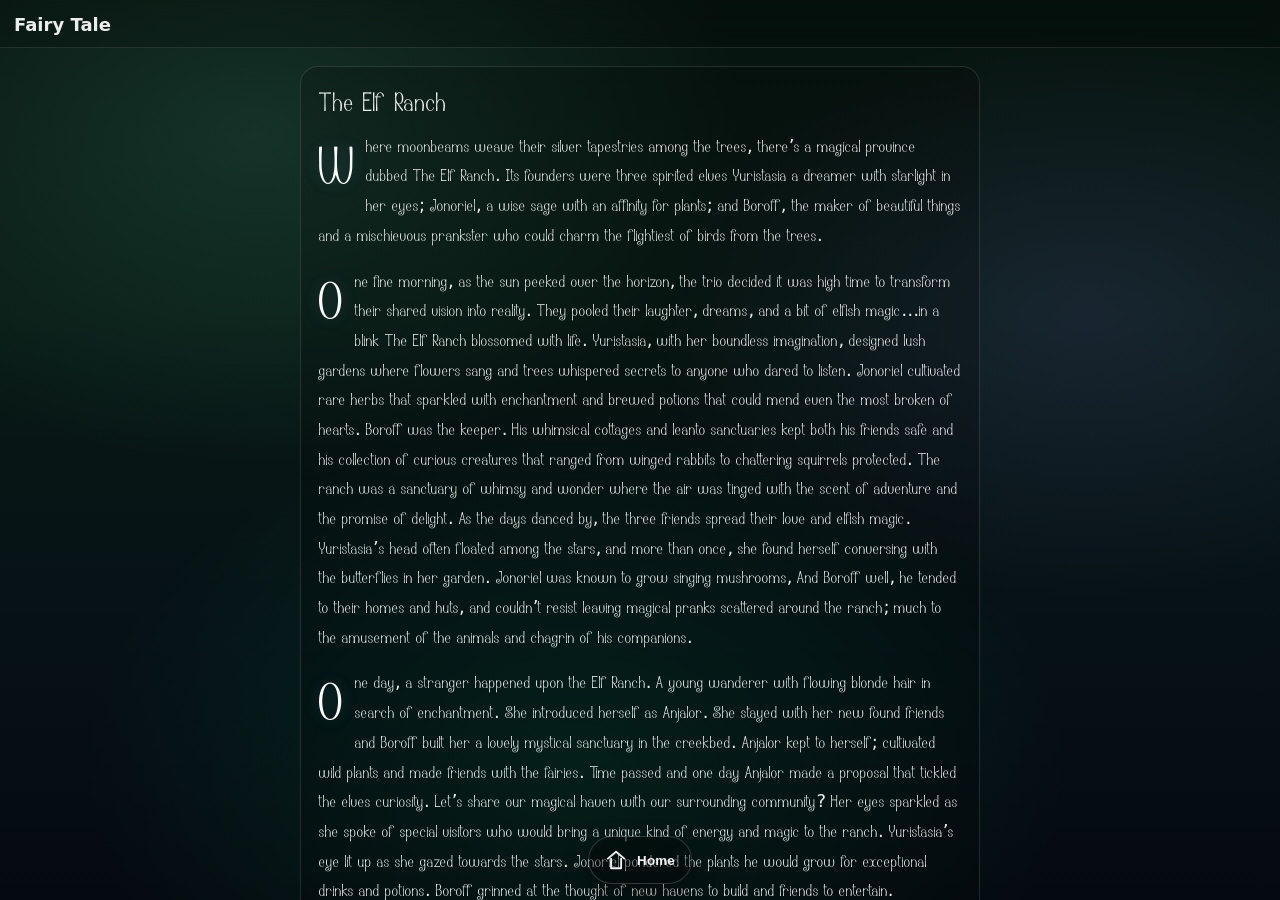
==== Fairy-Tale.html @ a10ad259 "Version 1.0" ====
<!doctype html>
<html lang="en">
<head>

	<!-- Google tag (gtag.js) -->
	<script async src="https://www.googletagmanager.com/gtag/js?id=G-MRESTV5M4S"></script>
	<script>
		window.dataLayer = window.dataLayer || [];
		function gtag(){dataLayer.push(arguments);}
		gtag('js', new Date());

		gtag('config', 'G-MRESTV5M4S');
	</script>

	<meta charset="utf-8" />
	<meta name="viewport" content="width=device-width, initial-scale=1" />
	<title>Fairy Tale</title>
	<link rel="stylesheet" href="styles.css" />

</head>

<body class="theme-dark">
	<div class="shell">
		<div class="track" id="track">
			<div class="screen" id="screenPrev" aria-hidden="true"></div>

			<div class="screen" id="screenCurrent">
				<main class="page page-fairytale" data-base="#050a10">
					<header class="page-header">
						<h1>Fairy Tale</h1>
					</header>

					<section class="page-body">
						<div class="fairy-wrap">
							<div class="fairy-title">The Elf Ranch</div>

							<div class="fairy-text">
								<p>Where moonbeams weave their silver tapestries among the trees, there’s a magical province dubbed The Elf Ranch. Its founders were three spirited elves Yuristasia a dreamer with starlight in her eyes; Jonoriel, a wise sage with an affinity for plants; and Boroff, the maker of beautiful things and a mischievous prankster who could charm the flightiest of  birds from the trees.</p>
								<p>One fine morning, as the sun peeked over the horizon, the trio decided it was high time to transform their shared vision into reality. They pooled their laughter, dreams, and a bit of elfish magic…in a blink The Elf Ranch blossomed with life. Yuristasia, with her boundless imagination, designed lush gardens where flowers sang and trees whispered secrets to anyone who dared to listen. Jonoriel cultivated rare herbs that sparkled with enchantment and brewed potions that could mend even the most broken of hearts. Boroff was the keeper. His whimsical cottages and leanto sanctuaries kept both his friends safe and his collection of curious creatures that ranged from winged rabbits to chattering squirrels protected. The ranch was a sanctuary of whimsy and wonder where the air was tinged with the scent of adventure and the promise of delight. As the days danced by, the three friends spread their love and elfish magic. Yuristasia’s head often floated among the stars, and more than once, she found herself conversing with the butterflies in her garden. Jonoriel was known to grow singing mushrooms, And Boroff well, he tended to their homes and huts, and couldn’t resist leaving magical pranks scattered around the ranch; much to the amusement of the animals and chagrin of his companions.</p>
								<p>One day, a stranger happened upon the Elf Ranch. A young wanderer with flowing blonde hair in search of enchantment. She introduced herself as Anjalor. She stayed with her new found friends and Boroff built her a lovely mystical sanctuary in the creekbed. Anjalor kept to herself; cultivated wild plants and made friends with the fairies. Time passed and one day Anjalor made a proposal that tickled the elves curiosity.  Let’s share our magical haven with our surrounding community?  Her eyes sparkled as she spoke of special visitors who would bring a unique kind of energy and magic to the ranch. Yuristasia’s eye lit up as she gazed towards the stars. Jonoriel pondered the plants he would grow for exceptional drinks and potions. Boroff grinned at the thought of new havens to build and friends to entertain.</p>
								<p>As the weeks marched on, the ranch transformed from a private paradise into a welcoming sanctuary. Special visitors started to arrive with a sense of wonder in their hearts. Yuristasia’s celestial gardens laid before them and they laughed at Boroff’s enchanting stories with anyone who would listen.  As Anjador promised, the world beyond the forest edge embraced the Elf Ranch. With each new visitor, the ranch flourished. Yuristasia’s starlit nights grew even brighter as she found kindred spirits to light the sky. Jononiel’s herbs thrived under the care of those who celebrated their magic. Boroff’s pranks and secret hiding places became legendary. Tales of mischief and wonder to be discovered at The Elf Ranch spread though out the land and became the local lore.  “Our metamorphisis is perfect.” said Yuristasia. “Anjotel has brought with her a great gift. Our enchantment thrives in the company of those who appreciate it.” Boroff leaned back against the tree, a glint of mischief in his eyes. “And it turns out, special visitors are the best companions for my pranks!” Keep your eyes open for the magic and wonder you will experience at the The Elf Ranch Cottage.</p>
							</div>
						</div>
					</section>
				</main>
			</div>

			<div class="screen" id="screenNext" aria-hidden="true"></div>
		</div>

		<button class="home-fab is-hidden" id="globalHomeFab" aria-label="Back to home">
			<svg width="22" height="22" viewBox="0 0 24 24" fill="none" aria-hidden="true">
				<path d="M3 10.5L12 3l9 7.5" stroke="currentColor" stroke-width="2" stroke-linecap="round" stroke-linejoin="round"/>
				<path d="M6.5 10.5V21h11V10.5" stroke="currentColor" stroke-width="2" stroke-linecap="round" stroke-linejoin="round"/>
			</svg>
			<span>Home</span>
		</button>
	</div>

	<script src="modules.js" defer></script>
	<script src="app.js" defer></script>
</body>
</html>
---- styles.css ----
/* =============================================================================
   General (Variables, Reset, Base)
   ============================================================================= */

:root{
  --bg: #061222;
  --text: rgba(255,255,255,.92);
  --muted: rgba(255,255,255,.75);

  --gap: 20px;             /* space between tiles */
  --tileRatio: 4.5;        /* width:height */

  --shadow: 0 10px 25px rgba(0,0,0,.35);

  --safeTop: env(safe-area-inset-top, 0px);
  --safeBottom: env(safe-area-inset-bottom, 0px);

  --slideMs: 720ms;        /* ~2x slower than 360ms */
  --ease: cubic-bezier(.2,.8,.2,1);
}

*{ box-sizing:border-box; }

html, body{
  height: 100%;
  margin: 0;
  background: var(--bg);
  color: var(--text);
  font-family: system-ui, -apple-system, Segoe UI, Roboto, Arial, sans-serif;
}

.theme-dark{ background: var(--bg); }


/* =============================================================================
   App Shell & Navigation (3-pane swipe)
   ============================================================================= */

.shell{
  position: fixed;
  inset: 0;
  overflow: hidden;
  background: var(--bg);
}

/* App shell: holds three screens [Prev | Current | Next] */
.track{
  height: 100%;
  width: 300%;
  display: flex;
  transform: translateX(-33.3333%); /* center on CURRENT */
  transition: transform var(--slideMs) var(--ease);
  will-change: transform;
}

.screen{
  width: 33.3333%;
  height: 100%;
  overflow: hidden;
}

/* Each page scrolls internally */
.screen > *{
  height: 100%;
  overflow-y: auto;
  -webkit-overflow-scrolling: touch;
}

/* Legacy keyframes (kept for compatibility; not used by current track transform) */
@keyframes slideOutLeft{ from{ transform: translateX(0); } to{ transform: translateX(-100%); } }
@keyframes slideInRight{ from{ transform: translateX(100%); } to{ transform: translateX(0); } }
@keyframes slideOutRight{ from{ transform: translateX(0); } to{ transform: translateX(100%); } }
@keyframes slideInLeft{ from{ transform: translateX(-100%); } to{ transform: translateX(0); } }

@media (prefers-reduced-motion: reduce){
  .slide-out-left, .slide-in-right, .slide-out-right, .slide-in-left{ animation: none !important; }
  .tile:active, .home-fab:active{ transform: none; }
}


/* =============================================================================
   Shared Pages & Components
   ============================================================================= */

.page{
  min-height: 100vh;
  background: #111;
  position: relative;
  overflow-x: hidden;
  overflow-y: visible; /* don't override .screen > * overflow-y:auto */
}

.page-header{
  padding: calc(14px + var(--safeTop)) 14px 12px;
  border-bottom: 1px solid rgba(255,255,255,.10);
  background: rgba(0,0,0,.18);
  backdrop-filter: blur(10px);
}

.page-header h1{
  margin: 0;
  font-size: 18px;
  font-weight: 900;
}

.page-body{
  padding: 16px 14px calc(100px + var(--safeBottom)); /* leave room for bottom home button */
  display: flex;
  flex-direction: column;
  gap: 16px; /* space between cards */
}




.card{
  border-radius: 18px;
  padding: 16px;
  background: rgba(0,0,0,.22);
  border: 1px solid rgba(255,255,255,.10);
  box-shadow: var(--shadow);
}

/* Center-bottom home button */
.home-fab{
  position: fixed;
  left: 50%;
  bottom: calc(16px + var(--safeBottom));
  transform: translateX(-50%);
  display: inline-flex;
  align-items: center;
  gap: 10px;
  padding: 12px 16px;
  border-radius: 999px;
  border: 1px solid rgba(255,255,255,.18);
  background: rgba(0,0,0,.35);
  color: rgba(255,255,255,.95);
  box-shadow: var(--shadow);
  cursor: pointer;
  -webkit-tap-highlight-color: transparent;
  z-index: 9999;
}

.home-fab:active{
  transform: translateX(-50%) translateY(1px);
}

.home-fab span{
  font-weight: 800;
  letter-spacing: .2px;
}

.home-fab.is-hidden{
  display: none;
}


/* =============================================================================
   Home Page
   ============================================================================= */

.home{
  min-height: 100vh;
  background: var(--bg);
  background-image:
  radial-gradient(900px 600px at 20% 15%, rgba(120, 255, 210, 0.12), rgba(0,0,0,0) 55%),
  radial-gradient(800px 520px at 85% 35%, rgba(140, 120, 255, 0.12), rgba(0,0,0,0) 55%),
  radial-gradient(900px 620px at 45% 85%, rgba(0, 255, 140, 0.10), rgba(0,0,0,0) 55%),
  linear-gradient(180deg, #07140f 0%, #081a14 35%, #061116 70%, #050a10 100%);

  background-color: #050a10;
  background-repeat: no-repeat;
  background-size: cover;
  background-attachment: fixed;
}

.home-header{
  padding: calc(14px + var(--safeTop)) 14px 12px;
}

.home-header h1{
  margin: 0;
  font-size: 18px;
  font-weight: 800;
  letter-spacing: .2px;
  color: var(--text);
}

/* Edge-to-edge tiles (no side padding) */
.menu{
  display: flex;
  flex-direction: column;
  gap: var(--gap);
  padding: 0 0 calc(14px + var(--safeBottom));
}

/* Tile is full width, no rounding, no padding */
.tile{
  position: relative;
  width: 100%;
  aspect-ratio: 4.5 / 1;   /* exact ratio control */
  display: block;
  text-decoration: none;
  color: var(--text);
  background: #333;
  overflow: hidden;
  border: 0;
  -webkit-tap-highlight-color: transparent;
  touch-action: manipulation;
  box-shadow: var(--shadow);
}

.tile span{
  position: absolute;
  inset: 0;

  display: flex;
  align-items: center;
  justify-content: flex-end; /* right-align text */

  text-align: right;

  padding-right: 20px;
  padding-left: 14px;

  font-weight: 900;
  font-size: 20px;
  letter-spacing: .2px;

  z-index: 1;
  text-shadow:
    0 2px 12px rgba(0,0,0,.65),
    0 1px 3px rgba(0,0,0,.45);
}

.tile:active{
  transform: translateY(1px);
}

.tile-image{
  background-size: cover;
  background-position: center;
  background-repeat: no-repeat;
}

.tile-image::after{
  content: "";
  position: absolute;
  inset: 0;
  pointer-events: none;
  background: linear-gradient(
    to top,
    rgba(0, 0, 0, 0.55),
    rgba(0, 0, 0, 0.15) 45%,
    rgba(0, 0, 0, 0.05) 70%
  );
}

.footer-home{
  text-align: center;
  margin: 10px 0 20px;
  font-size: 12px;
  opacity: 0.6;
}

.footer-home a{
  color: rgba(255,255,255,0.75);
  text-decoration: none;
}

.footer-home a:hover{
  text-decoration: underline;
}


/* =============================================================================
   Scoop Page (scoped)
   Add: <main class="page page-scoop" ...> in Scoop.html
   ============================================================================= */

/* Standalone call-to-action text (not inside a card) */
.page-scoop .cta-text{
  text-align: center;
  margin: 28px 0 12px;
}

.page-scoop .cta-title{
  font-size: 22px;
  font-weight: 900;
  line-height: 1.3;
  letter-spacing: .3px;
  text-shadow:
    0 2px 10px rgba(0,0,0,.65),
    0 1px 3px rgba(0,0,0,.45);
}

/* Closing note text (normal size, centered) */
.page-scoop .closing-text{
  text-align: center;
  font-size: 16px;
  line-height: 1.55;
  color: rgba(255,255,255,.9);
  margin-bottom: 12px;
}


/* Section break / hierarchy marker */
.page-scoop .scoop-section-break{
  display: flex;
  align-items: center;
  gap: 12px;
  margin: 10px 0 2px;
  color: rgba(255,255,255,.96);
}

.page-scoop .scoop-section-break::before,
.page-scoop .scoop-section-break::after{
  content: "";
  flex: 1;
  height: 1px;
  background: rgba(255,255,255,.18);
}

.page-scoop .scoop-section-break span{
  font-size: 13px;
  font-weight: 900;
  letter-spacing: 1.1px;
  text-transform: uppercase;
  white-space: nowrap;
}

/* Scoop page — cards with right-side action icon */
.page-scoop .scoop-card-with-icon{
  display: flex;
  align-items: center;
  gap: 14px;
}

/* Left text content */
.page-scoop .scoop-card-content{
  flex: 1;
  min-width: 0;
  line-height: 1.5;
}

/* Right icon container */
.page-scoop .scoop-card-action{
  display: flex;
  align-items: center;
  justify-content: center;
}

/* Icon button styling */
.page-scoop .scoop-card-action a{
  width: 56px;
  height: 56px;
  border-radius: 16px;
  background: rgba(0,0,0,.22);
  border: 1px solid rgba(255,255,255,.18);

  display: flex;
  align-items: center;
  justify-content: center;

  -webkit-tap-highlight-color: transparent;
}

.page-scoop .scoop-card-action img{
  width: 30px;
  height: 30px;
}

.page-scoop .scoop-card-action a:active{
  transform: translateY(1px);
}



/* ========================================================================================================================================================== Page Specific CSS  */


/* =============================================================================
   Emergency Info Page (scoped)
   ============================================================================= */

/* Space between emergency cards */
.page-emergency .card-list{
  display: flex;
  flex-direction: column;
  gap: 20px;
}

/* Emergency card layout */
.page-emergency .emergency-card{
  display: flex;
  align-items: stretch;
  gap: 14px;
}

/* Left side: text */
.page-emergency .emergency-card-content{
  flex: 1;
  min-width: 0;
}

/* Right side: stacked action icons */
.page-emergency .emergency-card-actions{
  display: flex;
  flex-direction: column;
  justify-content: center;
  gap: 12px;
}

/* Large, thumb-friendly icon buttons */
.page-emergency .emergency-icon-btn{
  width: 56px;
  height: 56px;
  border-radius: 16px;
  background: rgba(0,0,0,.22);
  border: 1px solid rgba(255,255,255,.18);

  display: flex;
  align-items: center;
  justify-content: center;

  -webkit-tap-highlight-color: transparent;
}

.page-emergency .emergency-icon-btn img{
  width: 30px;
  height: 30px;
}

.page-emergency .emergency-icon-btn:active{
  transform: translateY(1px);
}

/* Card typography (Emergency only) */
.page-emergency .card-title{
  font-size: 17px;
  font-weight: 900;
  padding-bottom: 12px;
  margin-bottom: 12px;
  border-bottom: 1px solid rgba(255,255,255,.10);
}

.page-emergency .card-body{
  line-height: 1.5;
}

/* Warning notice row */
.page-emergency .notice-emergency{
  display: flex;
  align-items: center;
  justify-content: center;
  gap: 12px;
  text-align: center;
}

.page-emergency .notice-emergency .notice-text{
  display: flex;
  flex-direction: column;
  gap: 2px;
  font-weight: 700;
  line-height: 1.2;
}

/* Call 911 emphasis */
.page-emergency .callout-911{
  text-align: center;
  font-size: 34px;
  font-weight: 1000;
  letter-spacing: .8px;
}

/* Center label + address */
.page-emergency .label{
  text-align: center;
}

.page-emergency .big-address{
  text-align: center;
  font-size: 24px;
  font-weight: 900;
  line-height: 1.2;
}



/* =============================================================================
   Essentials Around Town Page (scoped)
   ============================================================================= */

.page-essentials .card-list{
  display: flex;
  flex-direction: column;
  gap: 20px;
}

/* --- Place cards: text left, actions stacked right --- */
.page-essentials .essentials-card{
  display: flex;
  align-items: stretch;
  gap: 14px;
}

.page-essentials .essentials-card-content{
  flex: 1;
  min-width: 0;
}

.page-essentials .essentials-card-actions{
  display: flex;
  flex-direction: column;
  justify-content: center;
  gap: 12px;
}

/* Large thumb-friendly action icons */
.page-essentials .essentials-icon-btn{
  width: 56px;
  height: 56px;
  border-radius: 16px;
  background: rgba(0,0,0,.22);
  border: 1px solid rgba(255,255,255,.18);

  display: flex;
  align-items: center;
  justify-content: center;

  -webkit-tap-highlight-color: transparent;
}

.page-essentials .essentials-icon-btn img{
  width: 30px;
  height: 30px;
}

.page-essentials .essentials-icon-btn:active{
  transform: translateY(1px);
}

/* Card title styling (Essentials only) */
.page-essentials .card-title{
  font-size: 17px;
  font-weight: 900;
  padding-bottom: 12px;
  margin-bottom: 12px;
  border-bottom: 1px solid rgba(255,255,255,.10);
}

.page-essentials .card-body{
  line-height: 1.5;
}

/* --- Special web/info card --- */
.page-essentials .essentials-web-card{
  display: flex;
  align-items: center;
  gap: 14px;
}

.page-essentials .essentials-web-content{
  flex: 1;
  min-width: 0;
  line-height: 1.5;
}

.page-essentials .essentials-web-icon{
  width: 56px;
  height: 56px;
  border-radius: 16px;
  background: rgba(0,0,0,.22);
  border: 1px solid rgba(255,255,255,.18);

  display: flex;
  align-items: center;
  justify-content: center;

  -webkit-tap-highlight-color: transparent;
}

.page-essentials .essentials-web-icon img{
  width: 30px;
  height: 30px;
}

.page-essentials .essentials-web-icon:active{
  transform: translateY(1px);
}




/* =============================================================================
   Local Eateries Page (scoped)
   Expandable photo cards (stacked: info card expands, image card pushes down)
   ============================================================================= */

.page-eateries .card-list{
  display: flex;
  flex-direction: column;
  gap: 20px;
}

/* Main card chrome */
.page-eateries .eatery-card{
  padding: 14px;
  overflow: hidden;
  -webkit-tap-highlight-color: transparent;
}

/* Header row: title left, info icon right */
.page-eateries .eatery-head{
  display: flex;
  align-items: center;
  justify-content: space-between;
  gap: 12px;
}

.page-eateries .eatery-title{
  font-size: 17px;
  font-weight: 900;
  line-height: 1.1;
}

.page-eateries .eatery-info-btn{
  width: 42px;
  height: 42px;
  border-radius: 14px;
  background: rgba(0,0,0,.22);
  border: 1px solid rgba(255,255,255,.18);
  display: flex;
  align-items: center;
  justify-content: center;
  cursor: pointer;
}

.page-eateries .eatery-info-btn img{
  width: 22px;
  height: 22px;
}

.page-eateries .eatery-divider{
  margin: 12px 0;
  height: 1px;
  background: rgba(255,255,255,.10);
}

/* Body (stacked cards) */
.page-eateries .eatery-body{
  display: flex;
  flex-direction: column;
  gap: 12px;
}

/* Info "card" (collapsed by default) */
.page-eateries .eatery-info-card{
  border-radius: 14px;
  background: rgba(0,0,0,.18);
  border: 1px solid rgba(255,255,255,.10);
  overflow: hidden;

  max-height: 0;
  opacity: 0;
  transform: translateY(-6px);

  transition:
    max-height 420ms var(--ease),
    opacity 220ms var(--ease),
    transform 420ms var(--ease);
}

/* Padding goes inside so collapse is clean */
.page-eateries .eatery-info-inner{
  padding: 14px;
}

/* Expanded state */
.page-eateries .eatery-card.is-open .eatery-info-card{
  max-height: 1000px; /* increase if you have very long descriptions */
  opacity: 1;
  transform: translateY(0);
}

/* Top row inside info card: text + actions */
.page-eateries .eatery-details-top{
  display: grid;
  grid-template-columns: 1fr auto;
  gap: 12px;
  align-items: start;
}

/* Left info column */
.page-eateries .eatery-details-left{
  min-width: 0;
  font-size: 14px;
  line-height: 1.45;
  color: rgba(255,255,255,.92);
}

.page-eateries .eatery-k{
  color: rgba(255,255,255,.75);
  font-weight: 800;
}

/* Right action icons */
.page-eateries .eatery-details-actions{
  display: flex;
  flex-direction: column;
  gap: 10px;
  justify-content: start;
}

.page-eateries .eatery-icon-btn{
  width: 52px;
  height: 52px;
  border-radius: 16px;
  background: rgba(0,0,0,.22);
  border: 1px solid rgba(255,255,255,.18);
  display: flex;
  align-items: center;
  justify-content: center;
}

.page-eateries .eatery-icon-btn img{
  width: 28px;
  height: 28px;
}

.page-eateries .eatery-icon-btn:active{
  transform: translateY(1px);
}

/* Description */
.page-eateries .eatery-desc{
  margin-top: 10px;
  font-size: 14px;
  line-height: 1.55;
  color: rgba(255,255,255,.86);
}

.page-eateries .eatery-desc p{
  margin: 0 0 10px;
}

.page-eateries .eatery-desc p:last-child{
  margin-bottom: 0;
}

/* Image "card" */
.page-eateries .eatery-photo-card{
  height: 220px;
  border-radius: 14px;
  background-size: cover;
  background-position: center;
  background-repeat: no-repeat;

  background-color: rgba(0,0,0,.18);
  border: 1px solid rgba(255,255,255,.10);
}





/* =============================================================================
   Local Markets Page (scoped)
   Expandable info card + map card + crossfade slideshow
   ============================================================================= */

.page-markets .card-list{
  display: flex;
  flex-direction: column;
  gap: 20px;
}

/* Main card chrome */
.page-markets .market-card{
  padding: 14px;
  overflow: hidden;
  -webkit-tap-highlight-color: transparent;
}

/* Header row */
.page-markets .market-head{
  display: flex;
  align-items: center;
  justify-content: space-between;
  gap: 12px;
}

.page-markets .market-title{
  font-size: 17px;
  font-weight: 900;
  line-height: 1.1;
}

.page-markets .market-info-btn{
  width: 42px;
  height: 42px;
  border-radius: 14px;
  background: rgba(0,0,0,.22);
  border: 1px solid rgba(255,255,255,.18);
  display: flex;
  align-items: center;
  justify-content: center;
  cursor: pointer;
}

.page-markets .market-info-btn img{
  width: 22px;
  height: 22px;
}

.page-markets .market-divider{
  margin: 12px 0;
  height: 1px;
  background: rgba(255,255,255,.10);
}

/* Body stack */
.page-markets .market-body{
  display: flex;
  flex-direction: column;
  gap: 12px;
}

/* Info card (collapsed by default) */
.page-markets .market-info-card{
  border-radius: 14px;
  background: rgba(0,0,0,.18);
  border: 1px solid rgba(255,255,255,.10);
  overflow: hidden;

  max-height: 0;
  opacity: 0;
  transform: translateY(-6px);

  transition:
    max-height 420ms var(--ease),
    opacity 220ms var(--ease),
    transform 420ms var(--ease);
}

.page-markets .market-info-inner{
  padding: 14px;
}

/* Expanded */
.page-markets .market-card.is-open .market-info-card{
  max-height: 1200px;
  opacity: 1;
  transform: translateY(0);
}

/* Info layout */
.page-markets .market-details-top{
  display: grid;
  grid-template-columns: 1fr auto;
  gap: 12px;
  align-items: start;
}

.page-markets .market-details-left{
  min-width: 0;
  font-size: 14px;
  line-height: 1.45;
  color: rgba(255,255,255,.92);
}

.page-markets .market-k{
  color: rgba(255,255,255,.75);
  font-weight: 800;
}

.page-markets .market-details-actions{
  display: flex;
  flex-direction: column;
  gap: 10px;
  justify-content: start;
}

.page-markets .market-icon-btn{
  width: 52px;
  height: 52px;
  border-radius: 16px;
  background: rgba(0,0,0,.22);
  border: 1px solid rgba(255,255,255,.18);
  display: flex;
  align-items: center;
  justify-content: center;
}

.page-markets .market-icon-btn img{
  width: 28px;
  height: 28px;
}

.page-markets .market-icon-btn:active{
  transform: translateY(1px);
}

/* Description */
.page-markets .market-desc{
  margin-top: 10px;
  font-size: 14px;
  line-height: 1.55;
  color: rgba(255,255,255,.86);
}

.page-markets .market-desc p{
  margin: 0 0 10px;
}

.page-markets .market-desc p:last-child{
  margin-bottom: 0;
}

/* Map card (hidden until expanded) */
.page-markets .market-map-card{
  border-radius: 14px;
  background-size: cover;
  background-position: center;
  background-repeat: no-repeat;

  background-color: rgba(0,0,0,.18);
  border: 1px solid rgba(255,255,255,.10);
  overflow: hidden;

  max-height: 0;
  opacity: 0;
  transform: translateY(-6px);

  transition:
    max-height 420ms var(--ease),
    opacity 220ms var(--ease),
    transform 420ms var(--ease);
}

/* Expanded */
.page-markets .market-card.is-open .market-map-card{
  max-height: 180px;
  height: 180px;          /* <-- add this */
  opacity: 1;
  transform: translateY(0);
}




/* Expanded */
.page-markets .market-card.is-open .market-map-card{
  max-height: 180px;  /* map card height */
  opacity: 1;
  transform: translateY(0);
}


/* Main photo card (slideshow) */
.page-markets .market-photo-card{
  height: 220px;
  border-radius: 14px;
  overflow: hidden;
  position: relative;

  background-color: rgba(0,0,0,.18);
  border: 1px solid rgba(255,255,255,.10);
}

.page-markets .market-photo-layer{
  position: absolute;
  inset: 0;
  background-size: cover;
  background-position: center;
  background-repeat: no-repeat;
}

.page-markets .market-photo-front{
  opacity: 1;
  transition: opacity 1000ms var(--ease);
  will-change: opacity;
}

.page-markets .market-photo-back{
  opacity: 1; /* always visible behind */
}







/* =============================================================================
   Local Adventures Page (scoped)
   Expandable info + optional shuttle + optional map + slideshow
   ============================================================================= */

.page-adventures .card-list{
  display: flex;
  flex-direction: column;
  gap: 20px;
}

.page-adventures .adv-card{
  padding: 14px;
  overflow: hidden;
  -webkit-tap-highlight-color: transparent;
}

/* Header */
.page-adventures .adv-head{
  display: flex;
  align-items: center;
  justify-content: space-between;
  gap: 12px;
}

.page-adventures .adv-title{
  font-size: 17px;
  font-weight: 900;
  line-height: 1.1;
}

.page-adventures .adv-info-btn{
  width: 42px;
  height: 42px;
  border-radius: 14px;
  background: rgba(0,0,0,.22);
  border: 1px solid rgba(255,255,255,.18);
  display: flex;
  align-items: center;
  justify-content: center;
  cursor: pointer;
}

.page-adventures .adv-info-btn img{
  width: 22px;
  height: 22px;
}

.page-adventures .adv-divider{
  margin: 12px 0;
  height: 1px;
  background: rgba(255,255,255,.10);
}

/* Stack */
.page-adventures .adv-body{
  display: flex;
  flex-direction: column;
  gap: 12px;
}

/* Shared “expand in” animation style */
.page-adventures .adv-info-card,
.page-adventures .adv-map-card,
.page-adventures .adv-shuttle-card{
  border-radius: 14px;
  background: rgba(0,0,0,.18);
  border: 1px solid rgba(255,255,255,.10);
  overflow: hidden;

  max-height: 0;
  opacity: 0;
  transform: translateY(-6px);

  transition:
    max-height 420ms var(--ease),
    opacity 220ms var(--ease),
    transform 420ms var(--ease);
}

/* Expanded */
.page-adventures .adv-card.is-open .adv-info-card{
  max-height: 1400px;
  opacity: 1;
  transform: translateY(0);
}

.page-adventures .adv-card.is-open .adv-map-card{
  max-height: 180px;
  height: 180px;
  opacity: 1;
  transform: translateY(0);
}

.page-adventures .adv-card.is-open .adv-shuttle-card{
  max-height: 220px;
  opacity: 1;
  transform: translateY(0);
}

/* Info card inner */
.page-adventures .adv-info-inner{
  padding: 14px;
}

.page-adventures .adv-details-top{
  display: grid;
  grid-template-columns: 1fr auto;
  gap: 12px;
  align-items: start;
}

.page-adventures .adv-details-left{
  min-width: 0;
  font-size: 14px;
  line-height: 1.45;
  color: rgba(255,255,255,.92);
}

.page-adventures .adv-k{
  color: rgba(255,255,255,.75);
  font-weight: 800;
}

/* Phone + phone2 formatting */
.page-adventures .adv-phone{
  display: grid;
  grid-template-columns: auto 1fr;
  column-gap: 10px;
  align-items: start;
}

.page-adventures .adv-phone-lines{
  display: flex;
  flex-direction: column;
  gap: 2px;
}

.page-adventures .adv-phone2{
  opacity: .85;
}

/* Action icons */
.page-adventures .adv-details-actions{
  display: flex;
  flex-direction: column;
  gap: 10px;
  justify-content: start;
}

.page-adventures .adv-icon-btn{
  width: 52px;
  height: 52px;
  border-radius: 16px;
  background: rgba(0,0,0,.22);
  border: 1px solid rgba(255,255,255,.18);
  display: flex;
  align-items: center;
  justify-content: center;
}

.page-adventures .adv-icon-btn img{
  width: 28px;
  height: 28px;
}

.page-adventures .adv-icon-btn:active{
  transform: translateY(1px);
}

/* Description */
.page-adventures .adv-desc{
  margin-top: 10px;
  font-size: 14px;
  line-height: 1.55;
  color: rgba(255,255,255,.86);
}

.page-adventures .adv-desc p{
  margin: 0 0 10px;
}

.page-adventures .adv-desc p:last-child{
  margin-bottom: 0;
}

/* Shuttle card */
.page-adventures .adv-shuttle-inner{
  padding: 14px;
  display: grid;
  grid-template-columns: 1fr auto;
  gap: 12px;
  align-items: center;
}

.page-adventures .adv-shuttle-text{
  font-size: 14px;
  line-height: 1.45;
  color: rgba(255,255,255,.90);
}

.page-adventures .adv-shuttle-btn{
  width: 52px;
  height: 52px;
  border-radius: 16px;
  background: rgba(0,0,0,.22);
  border: 1px solid rgba(255,255,255,.18);
  display: flex;
  align-items: center;
  justify-content: center;
}

.page-adventures .adv-shuttle-btn img{
  width: 28px;
  height: 28px;
}

/* Map card (background-image set inline) */
.page-adventures .adv-map-card{
  background-size: cover;
  background-position: center;
  background-repeat: no-repeat;
}

/* Photo slideshow */
.page-adventures .adv-photo-card{
  height: 220px;
  border-radius: 14px;
  overflow: hidden;
  position: relative;

  background-color: rgba(0,0,0,.18);
  border: 1px solid rgba(255,255,255,.10);
}

.page-adventures .adv-photo-layer{
  position: absolute;
  inset: 0;
  background-size: cover;
  background-position: center;
  background-repeat: no-repeat;
}

.page-adventures .adv-photo-front{
  opacity: 1;
  transition: opacity 1000ms var(--ease);
  will-change: opacity;
}

.page-adventures .adv-photo-back{
  opacity: 1;
}







/* =============================================================================
   Wine Tour Page (scoped)
   ============================================================================= */

.page-wine .wine-intro{
  max-width: 640px;
  margin: 10px auto 18px;
  padding: 0 16px;
  text-align: Left;
  line-height: 1.55;
  color: rgba(255,255,255,92);
  font-weight: 300;
}

.page-wine .wine-itinerary-wrap{
  max-width: 680px;
  margin: 0 auto 18px;
  padding: 18px 16px;
  border-radius: 18px;
  background: rgba(21, 15, 65, 0.4);   /* purple tint */
  border: 1px solid rgba(255,255,255,0.14);
}

.page-wine .wine-itinerary{
  width: 100%;
  border-collapse: collapse;
}

.page-wine .wine-itinerary td{
  padding: 10px 8px;
  vertical-align: top;
  font-weight: 300; /* thin baseline */
  color: rgba(255,255,255,92);
}

/* make the time columns behave like columns (tight + aligned) */
.page-wine .wine-itinerary td.wine-time{
  padding: 10px 6px;          /* less horizontal padding */
  width: auto;                /* let content size itself */
}

/* 1st column (arrival time): right aligned */
.page-wine .wine-itinerary td.wine-time:nth-child(1){
  text-align: right;
  width: 60px;                /* consistent width */
}

/* 2nd column (dash): small + minimal space */
.page-wine .wine-itinerary td.wine-time:nth-child(2){
  text-align: center;
  width: 14px;                /* tighter */
  padding-left: 0;
  padding-right: 0;
  color: rgba(255,255,255,0.55);
}

/* 3rd column (departure time): left aligned */
.page-wine .wine-itinerary td.wine-time:nth-child(3){
  text-align: left;
  width: 60px;                /* consistent width */
}

/* location column: left aligned */
.page-wine .wine-itinerary .wine-loc-cell{
  text-align: left;
}


.page-wine .wine-time{
  width: 64px;
  text-align: center;
  white-space: nowrap;
  color: rgba(255,255,255,75);
  font-weight: 400;
}

.page-wine .wine-loc-cell{
  padding-left: 10px;
  line-height: 1.35;
  text-align: left;
}


/* keep “or” on same line as the preceding location */
.page-wine .wine-or{
  display: inline;
  white-space: nowrap;
  padding: 0 6px;
}

.page-wine .wine-loc{
  display: inline;
  text-align: left;
  padding: 0;
  margin: 0;
  border: 0;
  background: transparent;
  color: inherit;
  font: inherit;
  cursor: pointer;
  -webkit-tap-highlight-color: transparent;
  text-decoration: none;
}

.page-wine .wine-loc b{
  font-weight: 900;
  display: inline;
  text-align: left;
}

.page-wine .wine-loc:hover b{
  text-decoration: underline;
}

.page-wine .wine-loc.is-active b{
  text-decoration: underline;
}

.page-wine .wine-actions-card{
  max-width: 560px;
  margin: 0 auto 22px;
  padding: 16px;
  text-align: center;
}

.page-wine .wine-actions-title{
  font-size: 16px;
  font-weight: 900;
  margin-bottom: 10px;
}

.page-wine .wine-actions-prompt{
  color: rgba(255,255,255,80);
  font-weight: 300;
  padding: 10px 0 6px;
}

.page-wine .wine-actions-icons{
  display: flex;
  justify-content: center;
  gap: 14px;
  padding-top: 6px;
}

/* Smaller buttons */
.page-wine .wine-icon-btn{
  width: 90px;
  height: 55px;
  border-radius: 14px;
}

/* Smaller icon image */
.page-wine .wine-icon-btn img{
  width: 48px;
  height: 48px;
}

.page-wine .wine-icon-btn:active{
  transform: translateY(1px);
}

/* Center the prompt text inside the card area */
.page-wine .wine-actions-body{
  min-height: 92px;              /* gives room to center nicely */
  display: grid;
  place-items: center;           /* centers horizontally + vertically */
}

/* Icons row: 3 across, single line, spaced for fat fingers */
.page-wine .wine-actions-icons{
  display: flex;
  flex-direction: row;
  justify-content: center;
  align-items: center;
  gap: 16px;                     /* spacing between buttons */
  padding-top: 0;
}

.page-wine .wine-actions-selected{
  margin-top: 10px;
  text-align: center;
  font-weight: 400;
  font-size: 14px;
  color: rgba(255,255,255,92);
}

.page-wine .wine-itinerary td.wine-time:nth-child(2){
  color: transparent; /* dash becomes invisible */
}

/* utility */
.is-hidden{ display:none !important; }









/* =============================================================================
   Driving Tour Page (scoped)
   ============================================================================= */

.page-driving .drive-hero{
  display: block;
  width: 100%;
  height: auto;
  border-radius: 0;
  margin: 0;
}

.page-driving .drive-wrap{
  max-width: 620px;
  margin: 0 auto;
  padding: 16px;
}

/* Card container for the location list (Wine Tour style) */
.page-driving .drive-list-card{
  max-width: 680px;
  margin: 14px auto 22px;
  padding: 18px 22px;   /* balanced left/right padding */
  border-radius: 18px;
  background: rgba(21, 15, 65, 0.4);
  border: 1px solid rgba(255,255,255,0.14);
}



.page-driving .drive-list{
  margin: 0;
  padding-left: 28px;                      /* spacing between number and text */
}

.page-driving .drive-list li{
  margin: 12px 0;
}


.page-driving .drive-list li::marker{
  font-weight: 400;              /* numbers regular */
  color: rgba(255,255,255,0.70);
}

.page-driving .drive-loc{
  display: inline;
  padding: 0;
  border: 0;
  background: transparent;
  color: inherit;
  font: inherit;
  cursor: pointer;
  -webkit-tap-highlight-color: transparent;
}

.page-driving .drive-loc b{
  font-weight: 900;              /* words bold */
}

.page-driving .drive-loc.is-active b{
  text-decoration: underline;
}

/* Map card */
.page-driving .drive-map-card{
  margin: 10px 0 14px;
  padding: 14px;
}

.page-driving .drive-map-prompt{
  min-height: 64px;
  display: grid;
  place-items: center;
  text-align: center;
  font-weight: 300;
  color: rgba(255,255,255,0.85);
}

/* hidden until selection */
.page-driving .drive-map-action{
  min-height: 64px;
  display: flex;
  align-items: center;
  justify-content: space-between;
  gap: 12px;
  text-decoration: none;
  color: inherit;
}

.page-driving .drive-map-text{
  font-weight: 900;
}

.page-driving .drive-map-icon{
  width: 44px;
  height: 44px;
  flex: 0 0 auto;
}

.page-driving .drive-info{
  margin: 10px 0 16px;
  padding: 12px 0 0;
}

.page-driving .drive-info-row{
  display: grid;
  grid-template-columns: 90px 1fr;
  gap: 10px;
  align-items: start;
  padding: 4px 0;
}

.page-driving .drive-info-label{
  font-weight: 400;              /* regular */
  color: rgba(255,255,255,0.88);
}

/* Only the "Info:" label bold */
.page-driving .drive-info-row:first-child .drive-info-label{
  font-weight: 900;
}

.page-driving .drive-info-value{
  font-weight: 300;
  color: rgba(255,255,255,0.88);
  line-height: 1.45;
}

.page-driving .drive-text{
  text-align: left;
  font-weight: 300;
  color: rgba(255,255,255,0.90);
  line-height: 1.60;
}

.page-driving .drive-text p{
  margin: 0 0 12px;
}

.page-driving .drive-text b{
  font-weight: 900;
}

.page-driving .drive-section-heading{
  margin: 0 0 10px;
  font-size: 16px;
  font-weight: 900;
  text-align: left;
}


/* utility */
.is-hidden{ display:none !important; }





/* =============================================================================
   Fairy Tale Page (MUST live in styles.css because head styles won't load via SPA)
   ============================================================================= */

@font-face{
  font-family: "HolaSophia";
  src:
    url("/Assets/Fonts/Hola-Sophia.woff2") format("woff2"),
    url("/Assets/Fonts/Hola-Sophia.ttf") format("truetype");
  font-weight: 400;
  font-style: normal;
  font-display: swap;
}

/* Force enchanted forest gradient even though JS sets inline background */
.page.page-fairytale{
  background-image:
    radial-gradient(900px 600px at 20% 15%, rgba(120, 255, 210, 0.12), rgba(0,0,0,0) 55%),
    radial-gradient(800px 520px at 85% 35%, rgba(140, 120, 255, 0.12), rgba(0,0,0,0) 55%),
    radial-gradient(900px 620px at 45% 85%, rgba(0, 255, 140, 0.10), rgba(0,0,0,0) 55%),
    linear-gradient(180deg, #07140f 0%, #081a14 35%, #061116 70%, #050a10 100%) !important;

  background-color: #050a10 !important;
  background-repeat: no-repeat;
  background-size: cover;
  background-attachment: fixed;
}

.page-fairytale .page-body{
  padding: 18px 16px 28px;
}

.page-fairytale .fairy-wrap{
  max-width: 680px;
  margin: 0 auto;
  padding: 18px 18px 8px;
  border-radius: 18px;
  background: rgba(0,0,0,0.18);
  border: 1px solid rgba(255,255,255,0.12);
}

.page-fairytale .fairy-title{
  font-family: "HolaSophia", system-ui, -apple-system, Segoe UI, Roboto, Arial, sans-serif;
  font-size: 28px;
  line-height: 1.1;
  margin: 2px 0 14px;
  color: rgba(255,255,255,0.95);
  letter-spacing: 0.2px;
}

.page-fairytale .fairy-text p{
  font-family: "HolaSophia", system-ui, -apple-system, Segoe UI, Roboto, Arial, sans-serif;
  font-size: 18px;
  line-height: 1.65;
  margin: 0 0 16px;
  color: rgba(255,255,255,0.92);
  font-weight: 400;
}

/* Drop cap */
.page-fairytale .fairy-text p::first-letter{
  float: left;
  font-size: 56px;
  line-height: 0.92;
  padding: 8px 10px 0 0;
  color: rgba(255,255,255,0.98);
  text-shadow: 0 0 18px rgba(120,255,210,0.18), 0 0 22px rgba(140,120,255,0.14);
}

@media (max-width: 380px){
  .page-fairytale .fairy-text p{ font-size: 17px; }
  .page-fairytale .fairy-text p::first-letter{ font-size: 52px; }
}















.page .page-body{
  padding-bottom: calc(200px + env(safe-area-inset-bottom));
}
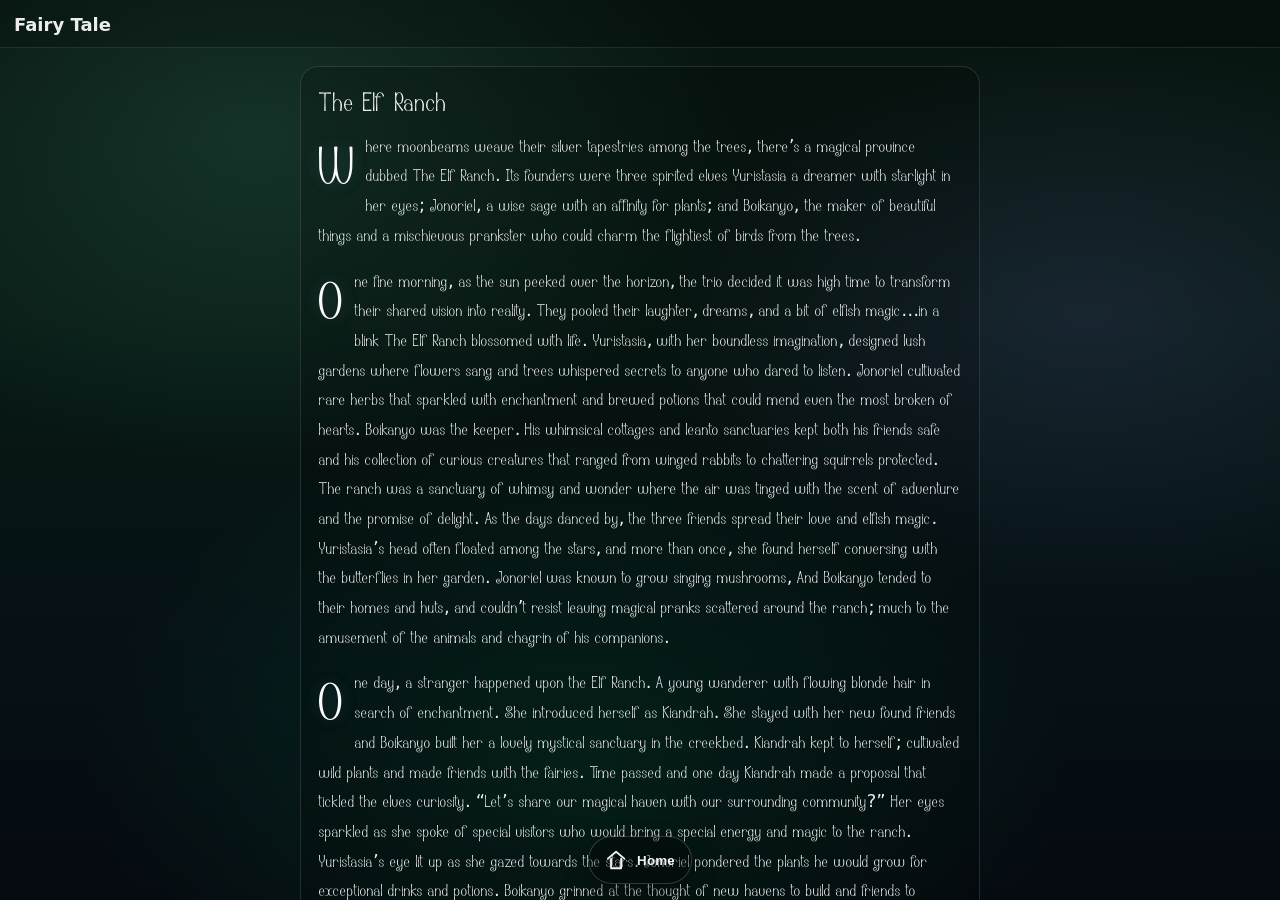
==== commit 63e0907b: "Updates Scoop and Fairy Tale" ====
--- a/Fairy-Tale.html
+++ b/Fairy-Tale.html
@@ -35,10 +35,10 @@
 							<div class="fairy-title">The Elf Ranch</div>
 
 							<div class="fairy-text">
-								<p>Where moonbeams weave their silver tapestries among the trees, there’s a magical province dubbed The Elf Ranch. Its founders were three spirited elves Yuristasia a dreamer with starlight in her eyes; Jonoriel, a wise sage with an affinity for plants; and Boroff, the maker of beautiful things and a mischievous prankster who could charm the flightiest of  birds from the trees.</p>
-								<p>One fine morning, as the sun peeked over the horizon, the trio decided it was high time to transform their shared vision into reality. They pooled their laughter, dreams, and a bit of elfish magic…in a blink The Elf Ranch blossomed with life. Yuristasia, with her boundless imagination, designed lush gardens where flowers sang and trees whispered secrets to anyone who dared to listen. Jonoriel cultivated rare herbs that sparkled with enchantment and brewed potions that could mend even the most broken of hearts. Boroff was the keeper. His whimsical cottages and leanto sanctuaries kept both his friends safe and his collection of curious creatures that ranged from winged rabbits to chattering squirrels protected. The ranch was a sanctuary of whimsy and wonder where the air was tinged with the scent of adventure and the promise of delight. As the days danced by, the three friends spread their love and elfish magic. Yuristasia’s head often floated among the stars, and more than once, she found herself conversing with the butterflies in her garden. Jonoriel was known to grow singing mushrooms, And Boroff well, he tended to their homes and huts, and couldn’t resist leaving magical pranks scattered around the ranch; much to the amusement of the animals and chagrin of his companions.</p>
-								<p>One day, a stranger happened upon the Elf Ranch. A young wanderer with flowing blonde hair in search of enchantment. She introduced herself as Anjalor. She stayed with her new found friends and Boroff built her a lovely mystical sanctuary in the creekbed. Anjalor kept to herself; cultivated wild plants and made friends with the fairies. Time passed and one day Anjalor made a proposal that tickled the elves curiosity.  Let’s share our magical haven with our surrounding community?  Her eyes sparkled as she spoke of special visitors who would bring a unique kind of energy and magic to the ranch. Yuristasia’s eye lit up as she gazed towards the stars. Jonoriel pondered the plants he would grow for exceptional drinks and potions. Boroff grinned at the thought of new havens to build and friends to entertain.</p>
-								<p>As the weeks marched on, the ranch transformed from a private paradise into a welcoming sanctuary. Special visitors started to arrive with a sense of wonder in their hearts. Yuristasia’s celestial gardens laid before them and they laughed at Boroff’s enchanting stories with anyone who would listen.  As Anjador promised, the world beyond the forest edge embraced the Elf Ranch. With each new visitor, the ranch flourished. Yuristasia’s starlit nights grew even brighter as she found kindred spirits to light the sky. Jononiel’s herbs thrived under the care of those who celebrated their magic. Boroff’s pranks and secret hiding places became legendary. Tales of mischief and wonder to be discovered at The Elf Ranch spread though out the land and became the local lore.  “Our metamorphisis is perfect.” said Yuristasia. “Anjotel has brought with her a great gift. Our enchantment thrives in the company of those who appreciate it.” Boroff leaned back against the tree, a glint of mischief in his eyes. “And it turns out, special visitors are the best companions for my pranks!” Keep your eyes open for the magic and wonder you will experience at the The Elf Ranch Cottage.</p>
+								<p>Where moonbeams weave their silver tapestries among the trees, there’s a magical province dubbed The Elf Ranch. Its founders were three spirited elves Yuristasia a dreamer with starlight in her eyes; Jonoriel, a wise sage with an affinity for plants; and Boikanyo, the maker of beautiful things and a mischievous prankster who could charm the flightiest of birds from the trees.</p>
+								<p>One fine morning, as the sun peeked over the horizon, the trio decided it was high time to transform their shared vision into reality. They pooled their laughter, dreams, and a bit of elfish magic…in a blink The Elf Ranch blossomed with life. Yuristasia, with her boundless imagination, designed lush gardens where flowers sang and trees whispered secrets to anyone who dared to listen. Jonoriel cultivated rare herbs that sparkled with enchantment and brewed potions that could mend even the most broken of hearts. Boikanyo was the keeper. His whimsical cottages and leanto sanctuaries kept both his friends safe and his collection of curious creatures that ranged from winged rabbits to chattering squirrels protected. The ranch was a sanctuary of whimsy and wonder where the air was tinged with the scent of adventure and the promise of delight. As the days danced by, the three friends spread their love and elfish magic. Yuristasia’s head often floated among the stars, and more than once, she found herself conversing with the butterflies in her garden. Jonoriel was known to grow singing mushrooms, And Boikanyo tended to their homes and huts, and couldn’t resist leaving magical pranks scattered around the ranch; much to the amusement of the animals and chagrin of his companions.</p>
+								<p>One day, a stranger happened upon the Elf Ranch. A young wanderer with flowing blonde hair in search of enchantment. She introduced herself as Kiandrah. She stayed with her new found friends and Boikanyo built her a lovely mystical sanctuary in the creekbed. Kiandrah kept to herself; cultivated wild plants and made friends with the fairies. Time passed and one day Kiandrah made a proposal that tickled the elves curiosity. “Let’s share our magical haven with our surrounding community?” Her eyes sparkled as she spoke of special visitors who would bring a special energy and magic to the ranch. Yuristasia’s eye lit up as she gazed towards the stars. Jonoriel pondered the plants he would grow for exceptional drinks and potions. Boikanyo grinned at the thought of new havens to build and friends to entertain.</p>
+								<p>As the weeks marched on, the ranch transformed from a private paradise into a welcoming sanctuary. Special visitors started to arrive with a sense of wonder in their hearts. Yuristasia’s celestial gardens laid before them and they laughed at Boroff’s enchanting stories. As Kiandrah promised, the world beyond the forest edge embraced the Elf Ranch. With each new visitor, the ranch flourished. Yuristasia’s starlit nights grew even brighter as she found kindred spirits to light the sky. Jononiel’s herbs thrived under the care of those who celebrated their magic. Boikanyo’s pranks and secret hiding places became legendary. Tales of mischief and wonder to be discovered at The Elf Ranch spread though out the land and became the local lore. “Our metamorphisis is perfect.” said Yuristasia. “Kiandrah has brought with her a great gift. Our enchantment thrives in the company of those who appreciate it.” Boikanyo leaned back against the tree, a glint of mischief in his eyes. Keep your eyes open for the magic and wonder you will experience at the The Elf Ranch Cottage.</p>
 							</div>
 						</div>
 					</section>
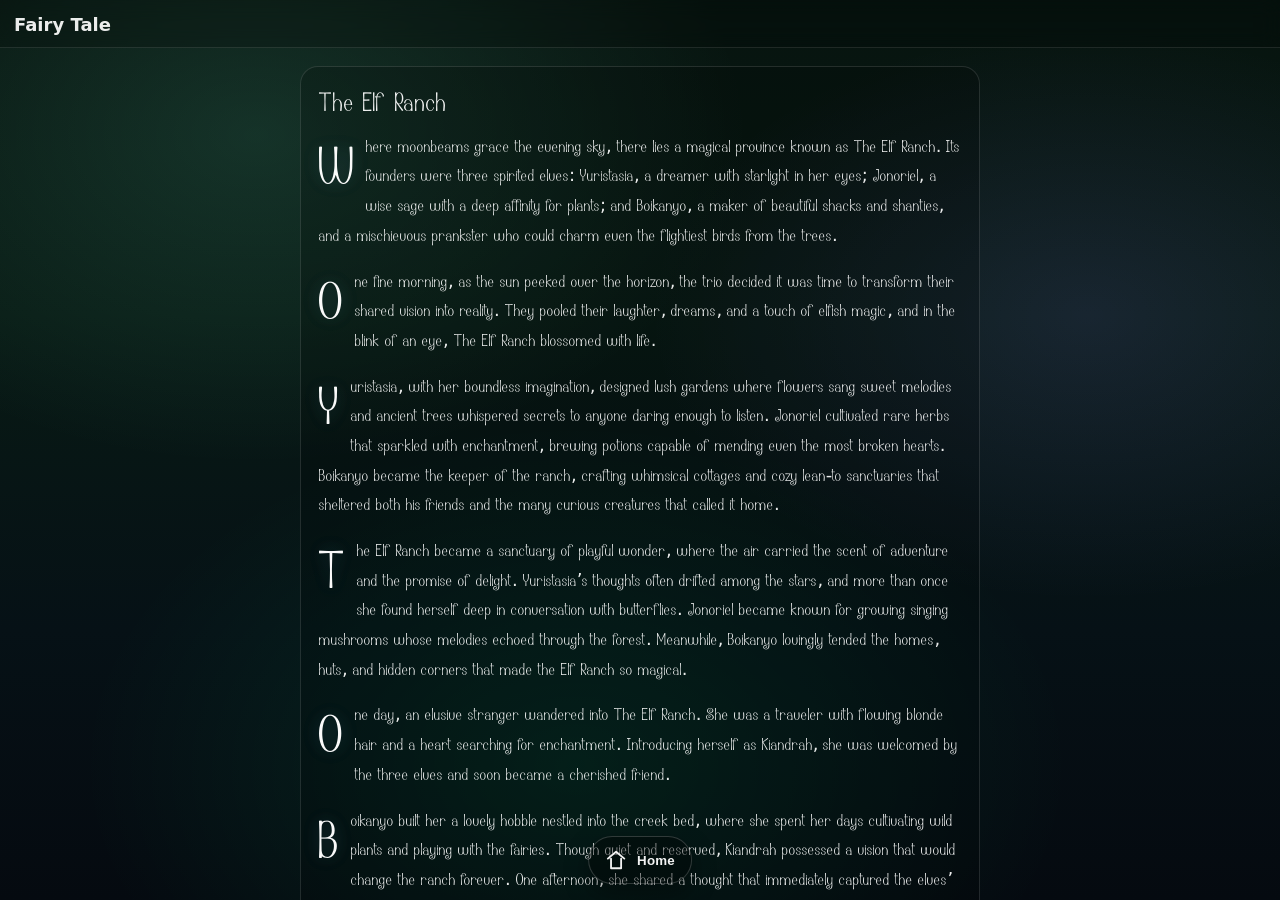
==== commit 44de16ef: "General Updates" ====
--- a/Fairy-Tale.html
+++ b/Fairy-Tale.html
@@ -35,10 +35,18 @@
 							<div class="fairy-title">The Elf Ranch</div>
 
 							<div class="fairy-text">
-								<p>Where moonbeams weave their silver tapestries among the trees, there’s a magical province dubbed The Elf Ranch. Its founders were three spirited elves Yuristasia a dreamer with starlight in her eyes; Jonoriel, a wise sage with an affinity for plants; and Boikanyo, the maker of beautiful things and a mischievous prankster who could charm the flightiest of birds from the trees.</p>
-								<p>One fine morning, as the sun peeked over the horizon, the trio decided it was high time to transform their shared vision into reality. They pooled their laughter, dreams, and a bit of elfish magic…in a blink The Elf Ranch blossomed with life. Yuristasia, with her boundless imagination, designed lush gardens where flowers sang and trees whispered secrets to anyone who dared to listen. Jonoriel cultivated rare herbs that sparkled with enchantment and brewed potions that could mend even the most broken of hearts. Boikanyo was the keeper. His whimsical cottages and leanto sanctuaries kept both his friends safe and his collection of curious creatures that ranged from winged rabbits to chattering squirrels protected. The ranch was a sanctuary of whimsy and wonder where the air was tinged with the scent of adventure and the promise of delight. As the days danced by, the three friends spread their love and elfish magic. Yuristasia’s head often floated among the stars, and more than once, she found herself conversing with the butterflies in her garden. Jonoriel was known to grow singing mushrooms, And Boikanyo tended to their homes and huts, and couldn’t resist leaving magical pranks scattered around the ranch; much to the amusement of the animals and chagrin of his companions.</p>
-								<p>One day, a stranger happened upon the Elf Ranch. A young wanderer with flowing blonde hair in search of enchantment. She introduced herself as Kiandrah. She stayed with her new found friends and Boikanyo built her a lovely mystical sanctuary in the creekbed. Kiandrah kept to herself; cultivated wild plants and made friends with the fairies. Time passed and one day Kiandrah made a proposal that tickled the elves curiosity. “Let’s share our magical haven with our surrounding community?” Her eyes sparkled as she spoke of special visitors who would bring a special energy and magic to the ranch. Yuristasia’s eye lit up as she gazed towards the stars. Jonoriel pondered the plants he would grow for exceptional drinks and potions. Boikanyo grinned at the thought of new havens to build and friends to entertain.</p>
-								<p>As the weeks marched on, the ranch transformed from a private paradise into a welcoming sanctuary. Special visitors started to arrive with a sense of wonder in their hearts. Yuristasia’s celestial gardens laid before them and they laughed at Boroff’s enchanting stories. As Kiandrah promised, the world beyond the forest edge embraced the Elf Ranch. With each new visitor, the ranch flourished. Yuristasia’s starlit nights grew even brighter as she found kindred spirits to light the sky. Jononiel’s herbs thrived under the care of those who celebrated their magic. Boikanyo’s pranks and secret hiding places became legendary. Tales of mischief and wonder to be discovered at The Elf Ranch spread though out the land and became the local lore. “Our metamorphisis is perfect.” said Yuristasia. “Kiandrah has brought with her a great gift. Our enchantment thrives in the company of those who appreciate it.” Boikanyo leaned back against the tree, a glint of mischief in his eyes. Keep your eyes open for the magic and wonder you will experience at the The Elf Ranch Cottage.</p>
+								<p>Where moonbeams grace the evening sky, there lies a magical province known as The Elf Ranch. Its founders were three spirited elves: Yuristasia, a dreamer with starlight in her eyes; Jonoriel, a wise sage with a deep affinity for plants; and Boikanyo, a maker of beautiful shacks and shanties, and a mischievous prankster who could charm even the flightiest birds from the trees.</p>
+								<p>One fine morning, as the sun peeked over the horizon, the trio decided it was time to transform their shared vision into reality. They pooled their laughter, dreams, and a touch of elfish magic, and in the blink of an eye, The Elf Ranch blossomed with life.</p>
+								<p>Yuristasia, with her boundless imagination, designed lush gardens where flowers sang sweet melodies and ancient trees whispered secrets to anyone daring enough to listen. Jonoriel cultivated rare herbs that sparkled with enchantment, brewing potions capable of mending even the most broken hearts. Boikanyo became the keeper of the ranch, crafting whimsical cottages and cozy lean-to sanctuaries that sheltered both his friends and the many curious creatures that called it home.</p>
+								<p>The Elf Ranch became a sanctuary of playful wonder, where the air carried the scent of adventure and the promise of delight. Yuristasia’s thoughts often drifted among the stars, and more than once she found herself deep in conversation with butterflies. Jonoriel became known for growing singing mushrooms whose melodies echoed through the forest. Meanwhile, Boikanyo lovingly tended the homes, huts, and hidden corners that made the Elf Ranch so magical.</p>
+								<p>One day, an elusive stranger wandered into The Elf Ranch. She was a traveler with flowing blonde hair and a heart searching for enchantment. Introducing herself as Kiandrah, she was welcomed by the three elves and soon became a cherished friend.</p>
+								<p>Boikanyo built her a lovely hobble nestled into the creek bed, where she spent her days cultivating wild plants and playing with the fairies. Though quiet and reserved, Kiandrah possessed a vision that would change the ranch forever. One afternoon, she shared a thought that immediately captured the elves’ curiosity.</p>
+								<p>Why not share this magical haven with friends and weary travelers? she asked, her eyes sparkling. “Imagine visitors from distant lands bringing their own unique energy and magic to The Elf Ranch.”</p>
+								<p>Yuristasia’s eyes lit up as she gazed toward the heavens, imagining new dreamers beneath the stars. Jonoriel considered the extraordinary herbs and potions he could create for future guests. Boikanyo grinned at the thought of building new havens for friends from faraway places.</p>
+								<p>As the weeks passed, The Elf Ranch transformed from a private paradise into a welcoming refuge. Travelers arrived carrying wonder in their hearts. They wandered through Yuristasia’s celestial gardens, sampled Jonoriel’s enchanted creations, and marveled at Boikanyo’s charming cottages and hidden retreats. The world beyond the forest edge embraced The Elf Ranch.</p>
+								<p>With each new visitor, the ranch flourished. Yuristasia’s starlit evenings grew brighter as she found kindred spirits to share in her celestial dreams. Jonoriel’s magical herbs thrived under the care of those who appreciated their gifts. Boikanyo’s secret huts became the subject of legends, with tales of hidden surprises, mischief, and wonder spreading throughout the land.</p>
+								<p>Before long, stories of The Elf Ranch Cottage became local lore. Our metamorphosis is perfect, Yuristasia said one evening beneath a sky full of stars.</p>
+								<p>Welcome to The Elf Ranch Cottage, where enchantment lives among the trees, and every stay becomes part of the story.</p>
 							</div>
 						</div>
 					</section>
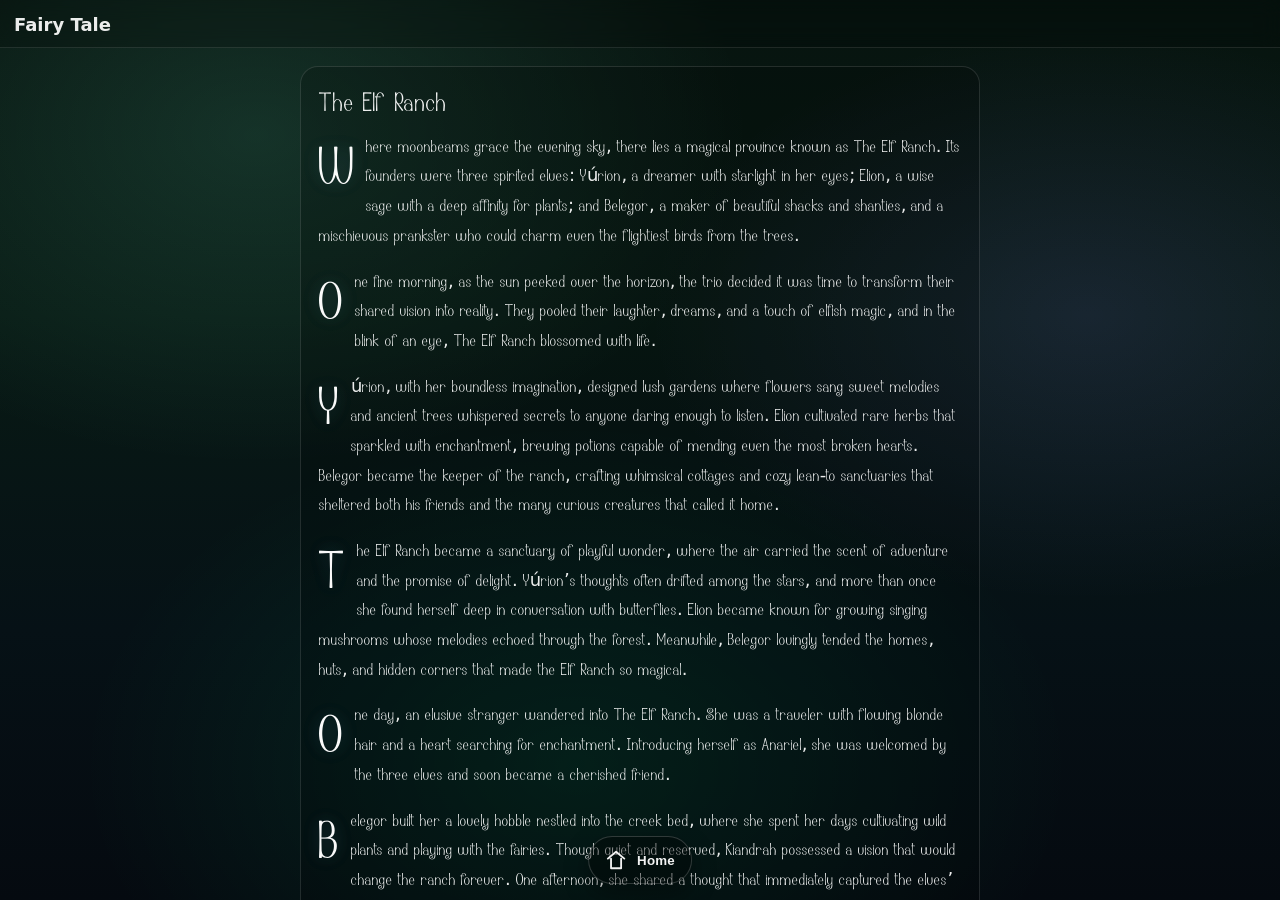
==== commit 6259475c: "Added QR Codes & General Updates" ====
--- a/Fairy-Tale.html
+++ b/Fairy-Tale.html
@@ -35,17 +35,17 @@
 							<div class="fairy-title">The Elf Ranch</div>
 
 							<div class="fairy-text">
-								<p>Where moonbeams grace the evening sky, there lies a magical province known as The Elf Ranch. Its founders were three spirited elves: Yuristasia, a dreamer with starlight in her eyes; Jonoriel, a wise sage with a deep affinity for plants; and Boikanyo, a maker of beautiful shacks and shanties, and a mischievous prankster who could charm even the flightiest birds from the trees.</p>
+								<p>Where moonbeams grace the evening sky, there lies a magical province known as The Elf Ranch. Its founders were three spirited elves: Yúrion, a dreamer with starlight in her eyes; Elion, a wise sage with a deep affinity for plants; and Belegor, a maker of beautiful shacks and shanties, and a mischievous prankster who could charm even the flightiest birds from the trees.</p>
 								<p>One fine morning, as the sun peeked over the horizon, the trio decided it was time to transform their shared vision into reality. They pooled their laughter, dreams, and a touch of elfish magic, and in the blink of an eye, The Elf Ranch blossomed with life.</p>
-								<p>Yuristasia, with her boundless imagination, designed lush gardens where flowers sang sweet melodies and ancient trees whispered secrets to anyone daring enough to listen. Jonoriel cultivated rare herbs that sparkled with enchantment, brewing potions capable of mending even the most broken hearts. Boikanyo became the keeper of the ranch, crafting whimsical cottages and cozy lean-to sanctuaries that sheltered both his friends and the many curious creatures that called it home.</p>
-								<p>The Elf Ranch became a sanctuary of playful wonder, where the air carried the scent of adventure and the promise of delight. Yuristasia’s thoughts often drifted among the stars, and more than once she found herself deep in conversation with butterflies. Jonoriel became known for growing singing mushrooms whose melodies echoed through the forest. Meanwhile, Boikanyo lovingly tended the homes, huts, and hidden corners that made the Elf Ranch so magical.</p>
-								<p>One day, an elusive stranger wandered into The Elf Ranch. She was a traveler with flowing blonde hair and a heart searching for enchantment. Introducing herself as Kiandrah, she was welcomed by the three elves and soon became a cherished friend.</p>
-								<p>Boikanyo built her a lovely hobble nestled into the creek bed, where she spent her days cultivating wild plants and playing with the fairies. Though quiet and reserved, Kiandrah possessed a vision that would change the ranch forever. One afternoon, she shared a thought that immediately captured the elves’ curiosity.</p>
+								<p>Yúrion, with her boundless imagination, designed lush gardens where flowers sang sweet melodies and ancient trees whispered secrets to anyone daring enough to listen. Elion cultivated rare herbs that sparkled with enchantment, brewing potions capable of mending even the most broken hearts. Belegor became the keeper of the ranch, crafting whimsical cottages and cozy lean-to sanctuaries that sheltered both his friends and the many curious creatures that called it home.</p>
+								<p>The Elf Ranch became a sanctuary of playful wonder, where the air carried the scent of adventure and the promise of delight. Yúrion’s thoughts often drifted among the stars, and more than once she found herself deep in conversation with butterflies. Elion became known for growing singing mushrooms whose melodies echoed through the forest. Meanwhile, Belegor lovingly tended the homes, huts, and hidden corners that made the Elf Ranch so magical.</p>
+								<p>One day, an elusive stranger wandered into The Elf Ranch. She was a traveler with flowing blonde hair and a heart searching for enchantment. Introducing herself as Anariel, she was welcomed by the three elves and soon became a cherished friend.</p>
+								<p>Belegor built her a lovely hobble nestled into the creek bed, where she spent her days cultivating wild plants and playing with the fairies. Though quiet and reserved, Kiandrah possessed a vision that would change the ranch forever. One afternoon, she shared a thought that immediately captured the elves’ curiosity.</p>
 								<p>Why not share this magical haven with friends and weary travelers? she asked, her eyes sparkling. “Imagine visitors from distant lands bringing their own unique energy and magic to The Elf Ranch.”</p>
-								<p>Yuristasia’s eyes lit up as she gazed toward the heavens, imagining new dreamers beneath the stars. Jonoriel considered the extraordinary herbs and potions he could create for future guests. Boikanyo grinned at the thought of building new havens for friends from faraway places.</p>
-								<p>As the weeks passed, The Elf Ranch transformed from a private paradise into a welcoming refuge. Travelers arrived carrying wonder in their hearts. They wandered through Yuristasia’s celestial gardens, sampled Jonoriel’s enchanted creations, and marveled at Boikanyo’s charming cottages and hidden retreats. The world beyond the forest edge embraced The Elf Ranch.</p>
-								<p>With each new visitor, the ranch flourished. Yuristasia’s starlit evenings grew brighter as she found kindred spirits to share in her celestial dreams. Jonoriel’s magical herbs thrived under the care of those who appreciated their gifts. Boikanyo’s secret huts became the subject of legends, with tales of hidden surprises, mischief, and wonder spreading throughout the land.</p>
-								<p>Before long, stories of The Elf Ranch Cottage became local lore. Our metamorphosis is perfect, Yuristasia said one evening beneath a sky full of stars.</p>
+								<p>Yúrion’s eyes lit up as she gazed toward the heavens, imagining new dreamers beneath the stars. Elion considered the extraordinary herbs and potions he could create for future guests. Belegor grinned at the thought of building new havens for friends from faraway places.</p>
+								<p>As the weeks passed, The Elf Ranch transformed from a private paradise into a welcoming refuge. Travelers arrived carrying wonder in their hearts. They wandered through Yúrion’s celestial gardens, sampled Elion’s enchanted creations, and marveled at Belegor’s charming cottages and hidden retreats. The world beyond the forest edge embraced The Elf Ranch.</p>
+								<p>With each new visitor, the ranch flourished. Yúrion’s starlit evenings grew brighter as she found kindred spirits to share in her celestial dreams. Elion’s magical herbs thrived under the care of those who appreciated their gifts. Belegor’s secret huts became the subject of legends, with tales of hidden surprises, mischief, and wonder spreading throughout the land.</p>
+								<p>Before long, stories of The Elf Ranch Cottage became local lore. Our metamorphosis is perfect, Yúrion said one evening beneath a sky full of stars.</p>
 								<p>Welcome to The Elf Ranch Cottage, where enchantment lives among the trees, and every stay becomes part of the story.</p>
 							</div>
 						</div>
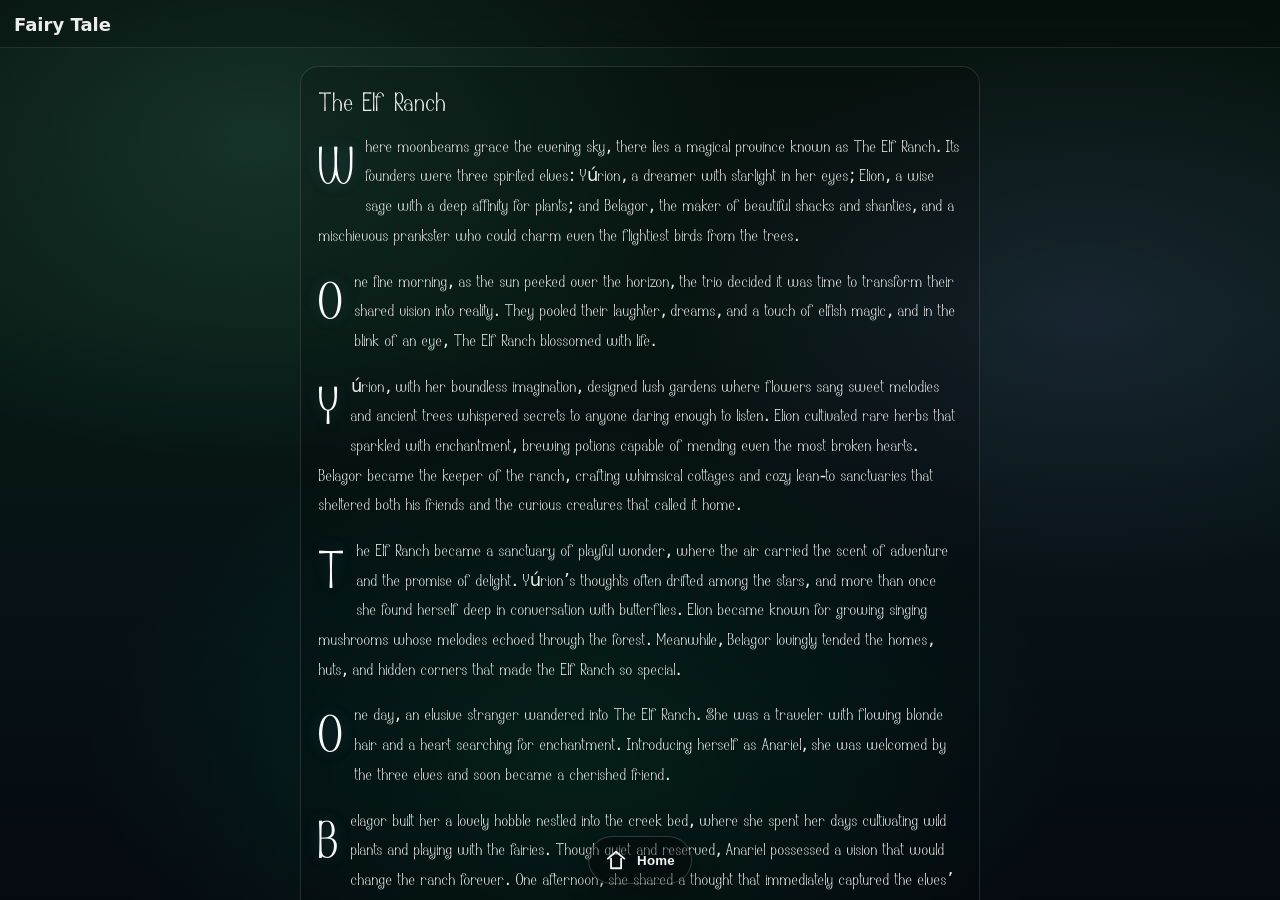
==== commit ece5e33c: "Minor Verbiage Updates" ====
--- a/Fairy-Tale.html
+++ b/Fairy-Tale.html
@@ -35,17 +35,17 @@
 							<div class="fairy-title">The Elf Ranch</div>
 
 							<div class="fairy-text">
-								<p>Where moonbeams grace the evening sky, there lies a magical province known as The Elf Ranch. Its founders were three spirited elves: Yúrion, a dreamer with starlight in her eyes; Elion, a wise sage with a deep affinity for plants; and Belegor, a maker of beautiful shacks and shanties, and a mischievous prankster who could charm even the flightiest birds from the trees.</p>
+								<p>Where moonbeams grace the evening sky, there lies a magical province known as The Elf Ranch. Its founders were three spirited elves: Yúrion, a dreamer with starlight in her eyes; Elion, a wise sage with a deep affinity for plants; and Belagor, the maker of beautiful shacks and shanties, and a mischievous prankster who could charm even the flightiest birds from the trees.</p>
 								<p>One fine morning, as the sun peeked over the horizon, the trio decided it was time to transform their shared vision into reality. They pooled their laughter, dreams, and a touch of elfish magic, and in the blink of an eye, The Elf Ranch blossomed with life.</p>
-								<p>Yúrion, with her boundless imagination, designed lush gardens where flowers sang sweet melodies and ancient trees whispered secrets to anyone daring enough to listen. Elion cultivated rare herbs that sparkled with enchantment, brewing potions capable of mending even the most broken hearts. Belegor became the keeper of the ranch, crafting whimsical cottages and cozy lean-to sanctuaries that sheltered both his friends and the many curious creatures that called it home.</p>
-								<p>The Elf Ranch became a sanctuary of playful wonder, where the air carried the scent of adventure and the promise of delight. Yúrion’s thoughts often drifted among the stars, and more than once she found herself deep in conversation with butterflies. Elion became known for growing singing mushrooms whose melodies echoed through the forest. Meanwhile, Belegor lovingly tended the homes, huts, and hidden corners that made the Elf Ranch so magical.</p>
+								<p>Yúrion, with her boundless imagination, designed lush gardens where flowers sang sweet melodies and ancient trees whispered secrets to anyone daring enough to listen. Elion cultivated rare herbs that sparkled with enchantment, brewing potions capable of mending even the most broken hearts. Belagor became the keeper of the ranch, crafting whimsical cottages and cozy lean-to sanctuaries that sheltered both his friends and the curious creatures that called it home.</p>
+								<p>The Elf Ranch became a sanctuary of playful wonder, where the air carried the scent of adventure and the promise of delight. Yúrion’s thoughts often drifted among the stars, and more than once she found herself deep in conversation with butterflies. Elion became known for growing singing mushrooms whose melodies echoed through the forest. Meanwhile, Belagor lovingly tended the homes, huts, and hidden corners that made the Elf Ranch so special.</p>
 								<p>One day, an elusive stranger wandered into The Elf Ranch. She was a traveler with flowing blonde hair and a heart searching for enchantment. Introducing herself as Anariel, she was welcomed by the three elves and soon became a cherished friend.</p>
-								<p>Belegor built her a lovely hobble nestled into the creek bed, where she spent her days cultivating wild plants and playing with the fairies. Though quiet and reserved, Kiandrah possessed a vision that would change the ranch forever. One afternoon, she shared a thought that immediately captured the elves’ curiosity.</p>
-								<p>Why not share this magical haven with friends and weary travelers? she asked, her eyes sparkling. “Imagine visitors from distant lands bringing their own unique energy and magic to The Elf Ranch.”</p>
-								<p>Yúrion’s eyes lit up as she gazed toward the heavens, imagining new dreamers beneath the stars. Elion considered the extraordinary herbs and potions he could create for future guests. Belegor grinned at the thought of building new havens for friends from faraway places.</p>
-								<p>As the weeks passed, The Elf Ranch transformed from a private paradise into a welcoming refuge. Travelers arrived carrying wonder in their hearts. They wandered through Yúrion’s celestial gardens, sampled Elion’s enchanted creations, and marveled at Belegor’s charming cottages and hidden retreats. The world beyond the forest edge embraced The Elf Ranch.</p>
-								<p>With each new visitor, the ranch flourished. Yúrion’s starlit evenings grew brighter as she found kindred spirits to share in her celestial dreams. Elion’s magical herbs thrived under the care of those who appreciated their gifts. Belegor’s secret huts became the subject of legends, with tales of hidden surprises, mischief, and wonder spreading throughout the land.</p>
-								<p>Before long, stories of The Elf Ranch Cottage became local lore. Our metamorphosis is perfect, Yúrion said one evening beneath a sky full of stars.</p>
+								<p>Belagor built her a lovely hobble nestled into the creek bed, where she spent her days cultivating wild plants and playing with the fairies. Though quiet and reserved, Anariel possessed a vision that would change the ranch forever. One afternoon, she shared a thought that immediately captured the elves’ curiosity.</p>
+								<p>Why not share this magical haven with friends and weary travelers? She asked, her eyes sparkling. “Imagine visitors from distant lands bringing their own unique energy and magic to The Elf Ranch.”</p>
+								<p>Yúrion’s eyes lit up as she gazed toward the heavens, imagining new dreamers beneath the stars. Elion considered the extraordinary herbs and potions he could create for future guests. Belagor grinned at the thought of building new havens for friends from faraway places.</p>
+								<p>As the weeks passed, The Elf Ranch transformed from a private paradise into a welcoming refuge. Travelers arrived carrying wonder in their hearts. They wandered through Yúrion’s celestial gardens, sampled Elion’s enchanted creations, and marveled at Belagor’s charming cottages and hidden retreats. The world beyond the forest edge embraced The Elf Ranch.</p>
+								<p>With each new visitor, the ranch flourished. Yúrion’s starlit evenings grew brighter as she found kindred spirits to share in her celestial dreams. Elion’s magical herbs thrived under the care of those who appreciated their gifts. Belagor’s secret huts became the subject of legends, with tales of hidden surprises, mischief, and wonder spreading throughout the land.</p>
+								<p>Before long, stories of The Elf Ranch Cottage became local lore. As the group surveyed the beauty before them, Yúrion remarked, "Our metamorphosis is perfect".</p>
 								<p>Welcome to The Elf Ranch Cottage, where enchantment lives among the trees, and every stay becomes part of the story.</p>
 							</div>
 						</div>
